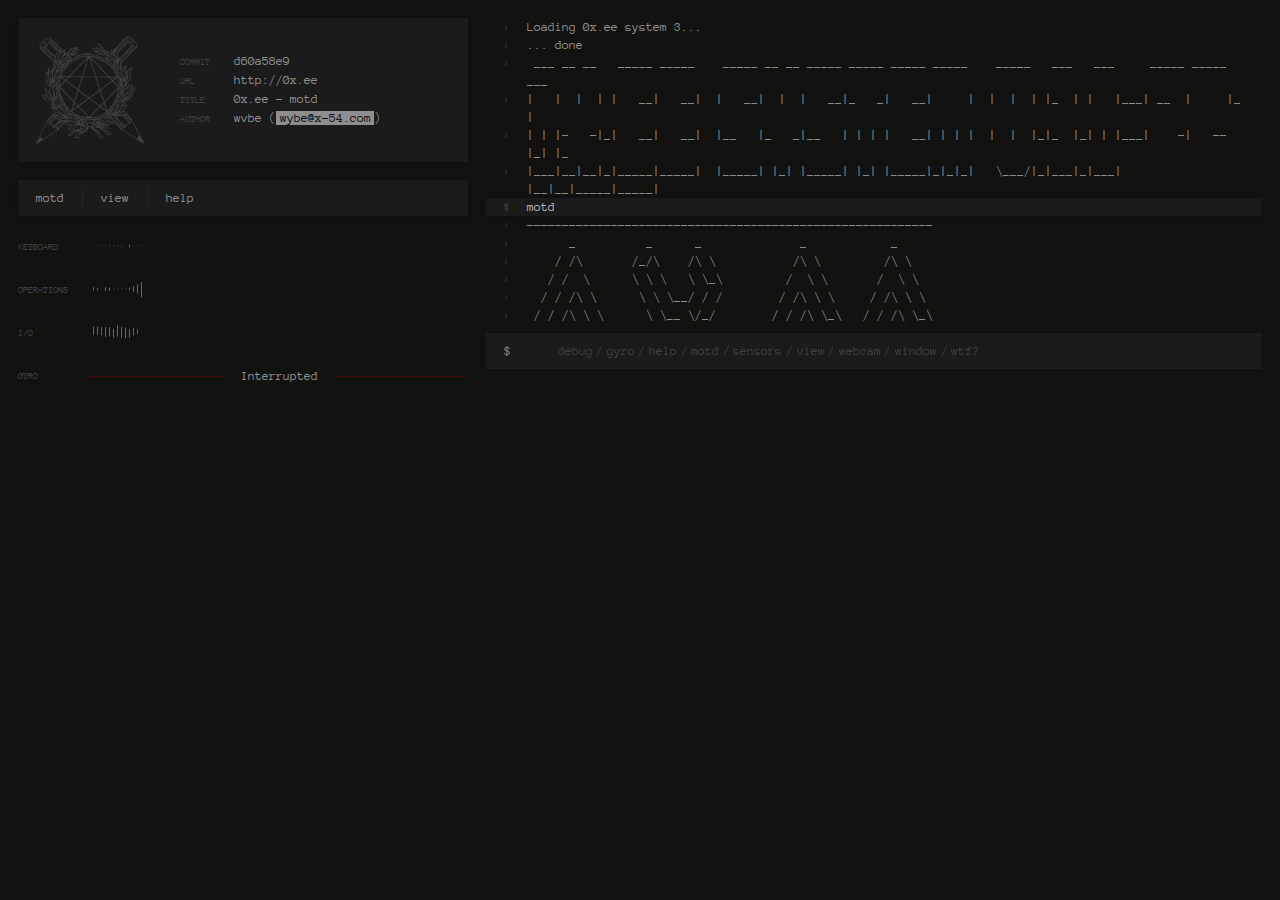
==== index.html @ d4b5c632 "Resuscitating this from a backup somewhere" ====
<!DOCTYPE html>
<html>
  <head>
    <title>0x.ee</title>
    <meta name="viewport" content="width=device-width, initial-scale=1, minimum-scale=1, maximum-scale=1">
    <link href="http://fonts.googleapis.com/css?family=Anonymous+Pro" rel="stylesheet" type="text/css">
    <link rel="stylesheet" href="style.css">
    <script src="main.js"></script>
  </head>
  <body>
    <section id="windows"></section>
    <div class="site">
      <div class="banner">
        <div class="banner__item banner__item--fixed">
          <div class="flag banner__item">
            <div class="flag__logo"></div>
            <div class="flag__content">
              <div label="commit">d60a58e9</div>
              <div label="url">http://0x.ee</div>
              <div id="pagetitle" label="title">0x.ee</div>
              <div label="author">wvbe (<a href="mailto:wybe@x-54.com">wybe@x-54.com</a>)</div>
            </div>
          </div>
          <nav class="navigation banner__item"><a href="/motd" class="navigation__item">motd</a><a href="/view" class="navigation__item">view</a><a href="/help" class="navigation__item">help</a></nav>
          <section id="sensors" class="banner__item"></section>
        </div>
        <aside class="banner__item">
          <div id="taskbar"></div>
        </aside>
      </div>
      <div class="content">
        <div class="stick-to-bottom">
          <section id="output"></section>
          <section id="input"></section>
        </div>
      </div>
    </div>
  </body>
</html>
---- style.css ----
.flag, .input, .navigation, .output-item--input {
  background-color: #1b1b1b;
  box-shadow: 0px 1px 4px rgba(0, 0, 0, 0.1); }

body {
  font-family: 'Anonymous Pro', 'Courier New', monospace;
  color: #8e8e8e;
  font-size: 13px;
  line-height: 18px; }

[label]::before, .output-item--key-value .output-item__text, .output-item__prefix, .sensor__label {
  color: #414141;
  font-size: 10.4px;
  line-height: 18px;
  text-transform: uppercase; }

.markdown pre::-webkit-scrollbar, .window__document pre::-webkit-scrollbar, .window__sidebar::-webkit-scrollbar, .window__document::-webkit-scrollbar, .window__content::-webkit-scrollbar {
  width: 10px;
  height: 10px;
  background-color: inherit; }
.markdown pre::-webkit-scrollbar-track, .window__document pre::-webkit-scrollbar-track, .window__sidebar::-webkit-scrollbar-track, .window__document::-webkit-scrollbar-track, .window__content::-webkit-scrollbar-track {
  background-color: transparent;
  -webkit-border-radius: 2px; }
.markdown pre::-webkit-scrollbar-thumb:vertical, .window__document pre::-webkit-scrollbar-thumb:vertical, .window__sidebar::-webkit-scrollbar-thumb:vertical, .window__document::-webkit-scrollbar-thumb:vertical, .window__content::-webkit-scrollbar-thumb:vertical, .markdown pre::-webkit-scrollbar-thumb:horizontal, .window__document pre::-webkit-scrollbar-thumb:horizontal, .window__sidebar::-webkit-scrollbar-thumb:horizontal, .window__document::-webkit-scrollbar-thumb:horizontal, .window__content::-webkit-scrollbar-thumb:horizontal {
  background-color: #1b1b1b;
  -webkit-border-radius: 6px; }
.markdown pre::-webkit-scrollbar-thumb:vertical:hover, .window__document pre::-webkit-scrollbar-thumb:vertical:hover, .window__sidebar::-webkit-scrollbar-thumb:vertical:hover, .window__document::-webkit-scrollbar-thumb:vertical:hover, .window__content::-webkit-scrollbar-thumb:vertical:hover, .markdown pre::-webkit-scrollbar-thumb:horizontal:hover, .window__document pre::-webkit-scrollbar-thumb:horizontal:hover, .window__sidebar::-webkit-scrollbar-thumb:horizontal:hover, .window__document::-webkit-scrollbar-thumb:horizontal:hover, .window__content::-webkit-scrollbar-thumb:horizontal:hover {
  background: #222222; }

.banner, .output {
  display: -webkit-flex;
  display: -ms-flexbox;
  display: flex;
  -webkit-flex-direction: column;
      -ms-flex-direction: column;
          flex-direction: column; }

.flag, .input, .navigation, .output-item, .sensor, .window--readme .window__content, .window--markdown .window__content, .window__header, .taskbar__header, .site {
  display: -webkit-flex;
  display: -ms-flexbox;
  display: flex;
  -webkit-flex-direction: row;
      -ms-flex-direction: row;
          flex-direction: row; }

.banner__item--fixed, .flag__logo, .input__prefix, .input, .navigation__item, .output-item__prefix, .output-item--key-value .output-item__text, .sensor__label, .window__sidebar, .window__controls, .taskbar__controls, .site > .banner {
  -webkit-flex-shrink: 0;
      -ms-flex-negative: 0;
          flex-shrink: 0;
  -webkit-flex-grow: 0;
      -ms-flex-positive: 0;
          flex-grow: 0;
  -webkit-flex-basis: auto;
      -ms-flex-preferred-size: auto;
          flex-basis: auto; }

.banner__item--stretch, .flag__content, .input__text, .input__debug, .input__stack, .input__value, .output, .output-item__text, .output-item__debug, .output-item__stack, .output-item__value, .sensor__canvas, .window__document, .window__title, .taskbar__title, .site > .content {
  -webkit-flex-shrink: 1;
      -ms-flex-negative: 1;
          flex-shrink: 1;
  -webkit-flex-grow: 1;
      -ms-flex-positive: 1;
          flex-grow: 1;
  -webkit-flex-basis: auto;
      -ms-flex-preferred-size: auto;
          flex-basis: auto; }

.markdown, .window__document {
  padding: 18px; }
  .markdown h1, .window__document h1 {
    font-size: 26px; }
  .markdown h2, .window__document h2 {
    font-size: 19.5px; }
  .markdown h1, .window__document h1, .markdown h2, .window__document h2, .markdown h3, .window__document h3, .markdown h4, .window__document h4, .markdown p, .window__document p, .markdown ul, .window__document ul, .markdown ol, .window__document ol, .markdown pre, .window__document pre {
    margin-bottom: 18px; }
    .markdown h1:last-child, .window__document h1:last-child, .markdown h2:last-child, .window__document h2:last-child, .markdown h3:last-child, .window__document h3:last-child, .markdown h4:last-child, .window__document h4:last-child, .markdown p:last-child, .window__document p:last-child, .markdown ul:last-child, .window__document ul:last-child, .markdown ol:last-child, .window__document ol:last-child, .markdown pre:last-child, .window__document pre:last-child {
      margin-bottom: 0; }
  .markdown img, .window__document img {
    display: block;
    max-width: 80%;
    height: auto;
    margin: 18px auto; }
  .markdown ul, .window__document ul, .markdown ol, .window__document ol {
    margin-left: 36px; }
  .markdown pre, .window__document pre {
    background-color: #1b1b1b;
    padding: 18px;
    overflow-x: auto; }
  .markdown code, .window__document code {
    background-color: #1b1b1b; }
  .markdown strong, .window__document strong {
    font-weight: bold; }

* {
  margin: 0;
  padding: 0;
  font-size: inherit;
  font-family: inherit;
  line-height: inherit;
  background-color: transparent;
  color: inherit;
  font-weight: inherit;
  border: none; }

body {
  z-index: 0;
  background-color: #121211;
  overflow: hidden; }

[label]::before {
  display: inline-block;
  content: attr(label);
  width: 54px; }

a {
  background-color: #8e8e8e;
  color: #121211;
  padding: 0 3.6px;
  text-decoration: none;
  transition: background-color 0.2s; }
  a:hover {
    background-color: #b4b4b4;
    color: #050505; }

.banner {
  -webkit-justify-content: space-between;
      -ms-flex-pack: justify;
          justify-content: space-between; }
  .banner__item {
    width: 450px;
    margin-bottom: 18px; }
    .banner__item:last-child {
      margin-bottom: 0; }

.taskbar--minimized .taskbar__minimize, .taskbar--mediumized .taskbar__mediumize {
  background-color: #222222; }

.taskbar__header {
  height: 18px; }

.flag {
  -webkit-align-items: center;
      -ms-flex-align: center;
          align-items: center; }
  .flag__logo {
    height: 144px;
    width: 144px;
    background-image: url('images/x54-web.png');
    background-position: center center;
    background-size: 108px 108px;
    background-repeat: no-repeat; }
  .flag__content {
    padding: 18px; }
    .flag__content > * {
      white-space: nowrap;
      overflow: hidden;
      text-overflow: ellipsis; }

@-webkit-keyframes blinker {
  0% {
    background-color: transparent; }

  25% {
    background-color: #8e8e8e; }

  75% {
    background-color: #8e8e8e; }

  100% {
    background-color: transparent; } }

.input {
  margin-top: 9px;
  padding: 9px 0;
  position: relative;
  z-index: 100; }
  .input > * {
    padding: 0 18px; }
  .input__text {
    -webkit-flex-basis: 100%;
        -ms-flex-preferred-size: 100%;
            flex-basis: 100%; }
  .input__prefix {
    padding-right: 0; }
  .input__debug, .input__stack, .input__value {
    -webkit-flex-basis: 100%;
        -ms-flex-preferred-size: 100%;
            flex-basis: 100%; }
  .input__text {
    position: relative;
    white-space: pre; }
  .input__overlay, .input__field {
    position: absolute;
    padding: 0 18px;
    top: 0;
    left: 0;
    bottom: 0;
    right: 0;
    white-space: pre; }
  .input__field {
    z-index: -1;
    opacity: 0;
    max-width: 0;
    overflow: hidden;
    white-space: nowrap; }
  .input__cursor {
    display: inline;
    width: 18px; }
    .input__cursor::before {
      transition: background-color 0.25s;
      content: ' '; }
    .input__cursor--hidden::before {
      background-color: transparent; }
    .input__cursor--pinned::before {
      background-color: #8e8e8e; }
    .input__cursor--blinking::before {
      -webkit-animation-name: blinker;
      -webkit-animation-iteration-count: infinite;
      -webkit-animation-timing-function: linear;
      -webkit-animation-duration: 0.5s; }

.navigation {
  -webkit-align-items: center;
      -ms-flex-align: center;
          align-items: center;
  margin-top: 18px; }
  .navigation__item {
    background: transparent;
    -webkit-justify-content: center;
        -ms-flex-pack: center;
            justify-content: center;
    display: inline-block;
    padding: 9px 18px;
    color: #8e8e8e;
    position: relative;
    margin-left: 1px; }
    .navigation__item::before {
      display: block;
      content: '';
      height: 50%;
      position: absolute;
      top: 25%;
      left: -1px;
      border-left: 1px solid #272727; }
    .navigation__item:first-child {
      margin-left: 0px; }
      .navigation__item:first-child::before {
        display: none; }
    .navigation__item:hover {
      background-color: #222222;
      color: #dbdbdb; }

.input-explain__suggestion, .input-explain__suggestions {
  color: #414141;
  background-color: transparent; }
.input-explain__suggestion:hover {
  background-color: #222222;
  color: #8e8e8e; }
.input-explain__suggestions {
  padding-left: 18px; }

.output {
  -webkit-flex-direction: column;
      -ms-flex-direction: column;
          flex-direction: column;
  -webkit-flex-shrink: 0;
      -ms-flex-negative: 0;
          flex-shrink: 0;
  white-space: pre-wrap; }
  .output-item {
    max-width: 864px;
    position: relative;
    top: 0;
    opacity: 1;
    transition: all 0.25s;
    /* VARIATIONS */
    /* COMPONENTS */ }
    .output-item > * {
      padding: 0 18px; }
    .output-item__text {
      -webkit-flex-basis: 100%;
          -ms-flex-preferred-size: 100%;
              flex-basis: 100%; }
    .output-item__prefix {
      padding-right: 0; }
    .output-item__debug, .output-item__stack, .output-item__value {
      -webkit-flex-basis: 100%;
          -ms-flex-preferred-size: 100%;
              flex-basis: 100%; }
    .output-item--error {
      color: #8b2a2a; }
      .debug-mode .output-item--error {
        background-color: rgba(139, 0, 0, 0.15); }
    .output-item--debug {
      color: #6a9aaa; }
      .debug-mode .output-item--debug {
        background-color: rgba(135, 206, 250, 0.15); }
    .output-item--input {
      color: #b4b4b4; }
    .output-item--key-value .output-item__text {
      -webkit-flex-basis: 90px;
          -ms-flex-preferred-size: 90px;
              flex-basis: 90px; }

#sensors .banshee {
  display: block; }

.sensor {
  -webkit-align-items: center;
      -ms-flex-align: center;
          align-items: center;
  margin-top: 18px; }
  .sensor:first-child {
    margin-top: 0; }
  .sensor__label {
    -webkit-flex-basis: 72px;
        -ms-flex-preferred-size: 72px;
            flex-basis: 72px; }
  .sensor--stopped .sensor__canvas {
    position: relative;
    text-align: center; }
    .sensor--stopped .sensor__canvas::before {
      display: block;
      content: '';
      position: absolute;
      top: 50%;
      left: 0;
      right: 0;
      border-top: 1px solid rgba(139, 0, 0, 0.4);
      z-index: 1; }
    .sensor--stopped .sensor__canvas::after {
      content: 'Interrupted';
      display: inline-block;
      position: absolute;
      top: 50%;
      width: 108px;
      margin-top: -9px;
      margin-left: -54px;
      background-color: #121211;
      z-index: 2; }

.webcam {
  display: block;
  background-color: #050505; }

.windows {
  position: absolute;
  top: 0;
  left: 0;
  z-index: 750; }

.window {
  position: absolute;
  min-width: 270px;
  min-height: 180px;
  background-color: #161615;
  box-shadow: 0px 1px 4px rgba(0, 0, 0, 0.1); }
  .window--ghost {
    box-shadow: 0px 1px 4px rgba(0, 0, 0, 0.1);
    position: absolute;
    min-width: 270px;
    min-height: 180px;
    outline: 1px solid #272727;
    padding: 18px;
    box-sizing: border-box;
    background-color: rgba(18, 18, 17, 0.75); }
  .window--moving {
    outline: 1px solid #272727;
    background-color: rgba(27, 27, 27, 0.5); }
  .window--minimized {
    display: none; }
  .window--maximized {
    top: 0;
    left: 0;
    width: 100%;
    height: 100%; }
  .window--readme .window__content, .window--markdown .window__content {
    width: 800px;
    max-height: 480px; }
  .window__sidebar {
    background-color: #1b1b1b;
    overflow: auto; }
  .window__table-of-contents__item {
    display: block;
    padding: 9px 18px;
    color: #8e8e8e;
    background-color: inherit; }
    .window__table-of-contents__item[header-level='2'] {
      padding-left: 36px; }
    .window__table-of-contents__item[header-level='3'] {
      padding-left: 54px; }
    .window__table-of-contents__item[header-level='4'] {
      padding-left: 72px; }
    .window__table-of-contents__item[header-level='5'] {
      padding-left: 90px; }
    .window__table-of-contents__item[header-level='6'] {
      padding-left: 108px; }
    .window__table-of-contents__item:hover {
      background-color: #222222;
      color: #dbdbdb; }
  .window__document {
    padding: 18px;
    overflow: auto; }

.window__header, .taskbar__header {
  background-color: #1b1b1b; }
.window__title, .taskbar__title {
  padding: 0 18px; }
  .window__title:hover, .taskbar__title:hover {
    cursor: pointer; }
.window__controls, .taskbar__controls {
  height: 18px;
  padding: 0 9px;
  white-space: nowrap; }
.window__control, .taskbar__control {
  height: 18px;
  padding: 0 9px;
  display: inline-block; }
  .window__control:hover, .taskbar__control:hover {
    cursor: pointer;
    color: #b4b4b4; }

hr.straight-line {
  position: absolute;
  border-top: 1px dashed #414141;
  -ms-transform-origin: top left;
      transform-origin: top left;
  -webkit-transform-origin: top left; }

/* empty */
.site, .site > .content, .site > .banner {
  padding: 9px;
  box-sizing: border-box; }

.site {
  position: absolute;
  top: 0;
  bottom: 0;
  left: 0;
  right: 0; }
  .site > .content {
    position: relative; }
    .site > .content > .stick-to-bottom {
      position: absolute;
      top: 9px;
      bottom: 9px;
      left: 9px;
      right: 9px;
      overflow: hidden; }

.is-debug {
  display: none; }
  .debug-mode .is-debug {
    display: initial; }
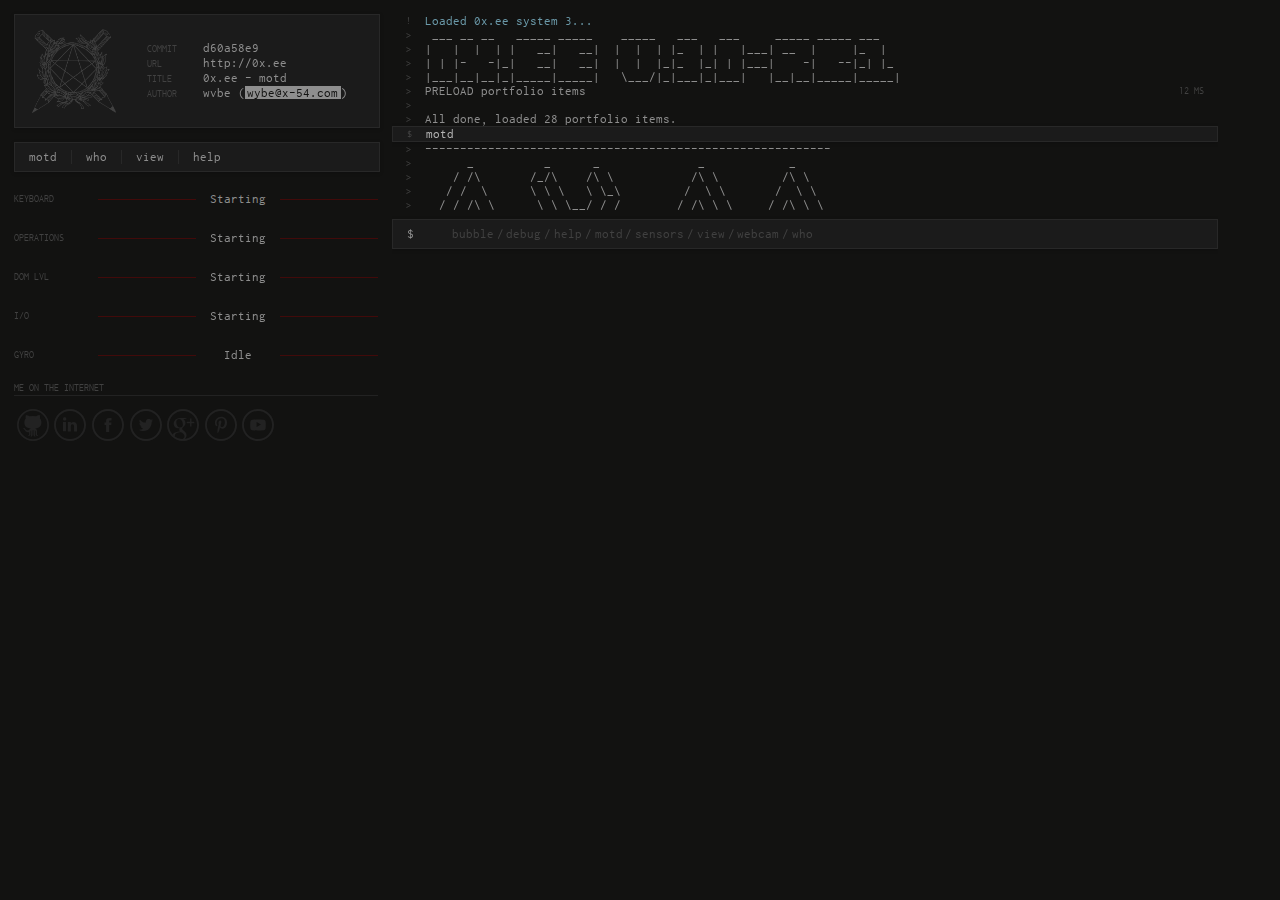
==== commit 514ac565: "A slightly newer backup (though still mostly broken)" ====
--- a/index.html
+++ b/index.html
@@ -2,31 +2,88 @@
 <html>
   <head>
     <title>0x.ee</title>
+<meta name="p:domain_verify" content="3d63162e4f4cb49ea576caabcfad7665"/>
     <meta name="viewport" content="width=device-width, initial-scale=1, minimum-scale=1, maximum-scale=1">
-    <link href="http://fonts.googleapis.com/css?family=Anonymous+Pro" rel="stylesheet" type="text/css">
     <link rel="stylesheet" href="style.css">
-    <script src="main.js"></script>
-  </head>
+    <script src="main.js"></script>  </head>
   <body>
     <section id="windows"></section>
-    <div class="site">
+    <section class="site">
       <div class="banner">
         <div class="banner__item banner__item--fixed">
-          <div class="flag banner__item">
-            <div class="flag__logo"></div>
+          <header class="flag banner__item"><a title="0x.ee" command="who" class="flag__logo"></a>
             <div class="flag__content">
               <div label="commit">d60a58e9</div>
               <div label="url">http://0x.ee</div>
-              <div id="pagetitle" label="title">0x.ee</div>
-              <div label="author">wvbe (<a href="mailto:wybe@x-54.com">wybe@x-54.com</a>)</div>
+              <h1 id="pagetitle" label="title">0x.ee</h1>
+              <div label="author">wvbe (<a title="Click to open your default mail client and shoot me a message" href="mailto:wybe@x-54.com">wybe@x-54.com</a>)</div>
             </div>
-          </div>
-          <nav class="navigation banner__item"><a href="/motd" class="navigation__item">motd</a><a href="/view" class="navigation__item">view</a><a href="/help" class="navigation__item">help</a></nav>
-          <section id="sensors" class="banner__item"></section>
+          </header>
+          <nav class="navigation banner__item"><a title="Shows you the message of the day, you may already have seen it" command="motd" class="navigation__item">motd</a><a title="About the guy behind this website. Go on, I don't bite" command="who" class="navigation__item">who</a><a title="Portfolio items, random codings madness, stuff" command="view" class="navigation__item">view</a><a title="Click here to sissy out" command="help" class="navigation__item">help</a></nav>
+          <aside id="sensors" class="banner__item"></aside>
+          <aside id="profiles" class="banner__item"><a href="https://github.com/wvbe" title="github.com" target="_blank" class="profile-icon"><svg viewBox="0 0 1000 1000" xmlns="http://www.w3.org/2000/svg"><path d="M0 499.968q0 -207.018 146.475 -353.493t353.493 -146.475 353.493 146.475 146.475 353.493 -146.475 353.493 -353.493 146.475 -353.493 -146.475 -146.475 -353.493zm54.684 0q0 183.582 130.851 314.433t314.433 130.851 314.433 -130.851 130.851 -314.433 -130.851 -314.433 -314.433 -130.851 -314.433 130.851 -130.851 314.433zm140.616 107.415q-3.906 -3.906 0 -7.812 7.812 -7.812 19.53 -5.859t13.671 3.906q13.671 5.859 30.271 26.366t26.366 28.319q46.872 39.06 95.697 5.859 3.906 -13.671 12.694 -23.436t16.601 -13.671 27.342 -11.718q-64.449 -5.859 -104.486 -22.46t-63.473 -41.989q-31.248 -35.154 -38.084 -91.791t8.789 -103.509q11.718 -29.295 33.201 -52.731 -15.624 -48.825 5.859 -111.321 62.496 3.906 113.274 42.966 97.65 -25.389 203.112 -1.953 13.671 -9.765 41.989 -24.413t71.285 -16.601q7.812 21.483 10.742 50.778t-2.929 54.684q44.919 46.872 46.872 124.992 0 62.496 -21.483 103.509t-76.167 68.355q-37.107 17.577 -97.65 21.483 27.342 13.671 40.037 28.319t16.601 45.895l0 61.52t1.953 59.567q5.859 9.765 13.671 16.601t13.671 9.765 3.906 8.789 -15.624 5.859q-33.201 0 -52.731 -23.436 -5.859 -9.765 -5.859 -23.436l0 -93.744q0 -15.624 -7.812 -22.46t-15.624 -8.789l0 123.039q0 33.201 7.812 42.966t9.765 19.53q1.953 1.953 -2.929 2.929t-16.601 -2.929q-25.389 -5.859 -35.154 -26.366t-9.765 -43.943l0 -121.086l-25.389 0l0 121.086q0 23.436 -9.765 44.919 -13.671 27.342 -50.778 29.295 -5.859 -1.953 -5.859 -3.906 1.953 -1.953 11.718 -19.53 1.953 -3.906 4.883 -15.624t2.929 -27.342l0 -123.039q-7.812 1.953 -14.648 8.789t-6.836 22.46l0 93.744q0 13.671 -5.859 23.436 -17.577 23.436 -52.731 23.436 -13.671 0 -15.624 -5.859 -1.953 -3.906 .977 -6.836t8.789 -6.836 7.812 -5.859q7.812 -5.859 11.718 -15.624 5.859 -7.812 2.929 -41.013t-.977 -42.966q-50.778 17.577 -103.509 -17.577 -15.624 -15.624 -31.248 -44.919 -11.718 -21.483 -46.872 -50.778z"/></svg></a><a href="https://linkedin.com/in/wybeminnebo" title="linkedin.com" target="_blank" class="profile-icon"><?xml version="1.0" encoding="UTF-8" standalone="no"?>
+<svg width="50px" height="50px" viewBox="0 0 50 50" version="1.1" xmlns="http://www.w3.org/2000/svg" xmlns:xlink="http://www.w3.org/1999/xlink" xmlns:sketch="http://www.bohemiancoding.com/sketch/ns">
+    <title>LinkedIn</title>
+    <description>Created with Sketch (http://www.bohemiancoding.com/sketch)</description>
+    <defs></defs>
+    <g id="Page-1" stroke="none" stroke-width="1" fill="none" fill-rule="evenodd" sketch:type="MSPage">
+        <g id="LinkedIn" sketch:type="MSArtboardGroup" fill="#000000">
+            <path d="M25,50 C38.8071194,50 50,38.8071194 50,25 C50,11.1928806 38.8071194,0 25,0 C11.1928806,0 0,11.1928806 0,25 C0,38.8071194 11.1928806,50 25,50 Z M25,47 C37.1502651,47 47,37.1502651 47,25 C47,12.8497349 37.1502651,3 25,3 C12.8497349,3 3,12.8497349 3,25 C3,37.1502651 12.8497349,47 25,47 Z M14,20.1180479 L14,34.6581834 L18.7100851,34.6581834 L18.7100851,20.1180479 L14,20.1180479 Z M16.6646962,13 C15.0534058,13 14,14.0858611 14,15.5115122 C14,16.9076331 15.0222711,18.0247614 16.6035556,18.0247614 L16.6336556,18.0247614 C18.2759867,18.0247614 19.2988222,16.9076331 19.2988222,15.5115122 C19.2682519,14.0858611 18.2759867,13 16.6646962,13 Z M30.5769213,20.1180479 C28.076176,20.1180479 26.9565501,21.5293199 26.3314108,22.5193527 L26.3314108,20.4598644 L21.6207614,20.4598644 C21.6828427,21.8242356 21.6207614,35 21.6207614,35 L26.3314108,35 L26.3314108,26.8795887 C26.3314108,26.445032 26.3619812,26.0115368 26.4865199,25.7004084 C26.826932,24.83226 27.6020069,23.9334233 28.9032674,23.9334233 C30.6083381,23.9334233 31.2899149,25.2667202 31.2899149,27.2206333 L31.2899149,34.999614 L35.9998119,34.999614 L36,26.6627446 C36,22.1966439 33.6763743,20.1180479 30.5769213,20.1180479 Z M30.5769213,20.1180479" id="Oval-1" sketch:type="MSShapeGroup"></path>
+        </g>
+    </g>
+</svg></a><a href="https://facebook.com/the.giant.is.known.by.his.toe" title="facebook.com" target="_blank" class="profile-icon"><?xml version="1.0" encoding="UTF-8" standalone="no"?>
+<svg width="50px" height="50px" viewBox="0 0 50 50" version="1.1" xmlns="http://www.w3.org/2000/svg" xmlns:xlink="http://www.w3.org/1999/xlink" xmlns:sketch="http://www.bohemiancoding.com/sketch/ns">
+    <title>Facebook</title>
+    <description>Created with Sketch (http://www.bohemiancoding.com/sketch)</description>
+    <defs></defs>
+    <g id="Page-1" stroke="none" stroke-width="1" fill="none" fill-rule="evenodd" sketch:type="MSPage">
+        <g id="Facebook" sketch:type="MSArtboardGroup" fill="#000000">
+            <path d="M25,50 C38.8071194,50 50,38.8071194 50,25 C50,11.1928806 38.8071194,0 25,0 C11.1928806,0 0,11.1928806 0,25 C0,38.8071194 11.1928806,50 25,50 Z M25,47 C37.1502651,47 47,37.1502651 47,25 C47,12.8497349 37.1502651,3 25,3 C12.8497349,3 3,12.8497349 3,25 C3,37.1502651 12.8497349,47 25,47 Z M26.8145197,36 L26.8145197,24.998712 L30.0687449,24.998712 L30.5,21.2076072 L26.8145197,21.2076072 L26.8200486,19.3101227 C26.8200486,18.3213442 26.9207209,17.7915341 28.4425538,17.7915341 L30.4769629,17.7915341 L30.4769629,14 L27.2222769,14 C23.3128757,14 21.9368678,15.8390937 21.9368678,18.9318709 L21.9368678,21.2080366 L19.5,21.2080366 L19.5,24.9991413 L21.9368678,24.9991413 L21.9368678,36 L26.8145197,36 Z M26.8145197,36" id="Oval-1" sketch:type="MSShapeGroup"></path>
+        </g>
+    </g>
+</svg></a><a href="https://twitter.com/wvbe" title="twitter.com" target="_blank" class="profile-icon"><?xml version="1.0" encoding="UTF-8" standalone="no"?>
+<svg width="50px" height="50px" viewBox="0 0 50 50" version="1.1" xmlns="http://www.w3.org/2000/svg" xmlns:xlink="http://www.w3.org/1999/xlink" xmlns:sketch="http://www.bohemiancoding.com/sketch/ns">
+    <title>Twitter</title>
+    <description>Created with Sketch (http://www.bohemiancoding.com/sketch)</description>
+    <defs></defs>
+    <g id="Page-1" stroke="none" stroke-width="1" fill="none" fill-rule="evenodd" sketch:type="MSPage">
+        <g id="Twitter" sketch:type="MSArtboardGroup" fill="#000000">
+            <path d="M25,50 C38.8071194,50 50,38.8071194 50,25 C50,11.1928806 38.8071194,0 25,0 C11.1928806,0 0,11.1928806 0,25 C0,38.8071194 11.1928806,50 25,50 Z M25,47 C37.1502651,47 47,37.1502651 47,25 C47,12.8497349 37.1502651,3 25,3 C12.8497349,3 3,12.8497349 3,25 C3,37.1502651 12.8497349,47 25,47 Z M24.6822554,20.5542975 L24.729944,21.3761011 L23.9351333,21.2754721 C21.0420225,20.8897275 18.5145246,19.5815504 16.3685358,17.3844837 L15.3193857,16.2943361 L15.0491501,17.0993681 C14.4768864,18.8939188 14.8424993,20.7890985 16.0347153,22.0637326 C16.6705638,22.7681357 16.5274979,22.8687647 15.4306592,22.4494772 C15.0491501,22.3153051 14.7153296,22.2146761 14.6835371,22.2649907 C14.5722637,22.3823912 14.9537728,23.9085978 15.2558008,24.5123719 C15.6691024,25.350947 16.5116017,26.1727505 17.433582,26.6591241 L18.2124965,27.0448686 L17.2905161,27.0616401 C16.4003282,27.0616401 16.3685358,27.0784116 16.4639131,27.4306131 C16.7818374,28.5207608 18.0376382,29.6779944 19.436505,30.1811394 L20.4220701,30.533341 L19.5636746,31.070029 C18.2919776,31.8415181 16.7977335,32.2775772 15.3034895,32.3111202 C14.5881599,32.3278916 14,32.3949776 14,32.4452922 C14,32.6130071 15.939338,33.5522113 17.0679692,33.9211843 C20.4538626,35.0113319 24.4756046,34.5417298 27.4958851,32.6800932 C29.6418739,31.3551445 31.7878628,28.7220188 32.7893242,26.1727505 C33.3297954,24.8142589 33.8702667,22.3320767 33.8702667,21.1413 C33.8702667,20.369811 33.9179553,20.269182 34.8081432,19.3467494 C35.3327183,18.8100613 35.8255009,18.2230588 35.9208782,18.0553437 C36.0798403,17.7366852 36.0639442,17.7366852 35.2532373,18.0218007 C33.9020591,18.5249458 33.7113045,18.4578598 34.3789455,17.7031422 C34.8717281,17.1664541 35.459888,16.1937071 35.459888,15.9085915 C35.459888,15.858277 35.2214448,15.9421346 34.9512092,16.093078 C34.6650773,16.2607931 34.0292288,16.5123656 33.5523424,16.6633091 L32.6939469,16.9484246 L31.9150324,16.394965 C31.4858346,16.093078 30.8817786,15.757648 30.5638543,15.657019 C29.7531474,15.422218 28.5132428,15.455761 27.7820169,15.724105 C25.7949903,16.4788226 24.5391894,18.4243168 24.6822554,20.5542975 C24.6822554,20.5542975 24.5391894,18.4243168 24.6822554,20.5542975 Z M24.6822554,20.5542975" id="Oval-1" sketch:type="MSShapeGroup"></path>
+        </g>
+    </g>
+</svg></a><a href="https://plus.google.com/u/1/107412884090650002154" title="plus.google.com" target="_blank" class="profile-icon"><?xml version="1.0" encoding="UTF-8" standalone="no"?>
+<svg width="50px" height="50px" viewBox="0 0 50 50" version="1.1" xmlns="http://www.w3.org/2000/svg" xmlns:xlink="http://www.w3.org/1999/xlink" xmlns:sketch="http://www.bohemiancoding.com/sketch/ns">
+    <title>Google +</title>
+    <description>Created with Sketch (http://www.bohemiancoding.com/sketch)</description>
+    <defs></defs>
+    <g id="Page-1" stroke="none" stroke-width="1" fill="none" fill-rule="evenodd" sketch:type="MSPage">
+        <g id="Google-+" sketch:type="MSArtboardGroup" fill="#000000">
+            <path d="M25,0 C11.1928806,0 0,11.1928806 0,25 C0,38.8071194 11.1928806,50 25,50 C38.8071194,50 50,38.8071194 50,25 C50,11.1928806 38.8071194,0 25,0 Z M25,3 C12.8497349,3 3,12.8497349 3,25 C3,37.1502651 12.8497349,47 25,47 C37.1502651,47 47,37.1502651 47,25 C47,12.8497349 37.1502651,3 25,3 Z M38.2449877,22.1097512 L38.2449877,27.3881872 L36.0036768,27.3881872 L36.0036768,22.1097512 L30.7739796,22.1097512 L30.7739796,19.9128403 L36.0036768,19.9128403 L36.0036768,14.6807808 L38.2449877,14.6807808 L38.2449877,19.9128403 L42.2375586,19.9128403 C42.5324436,20.6254301 42.7875249,21.3586918 43,22.1097512 L38.2449877,22.1097512 Z M11.7255525,37.2757943 C14.6396541,35.4919506 18.5644269,35.2563486 20.6868362,35.1217189 C20.0299,34.2802832 19.2718967,33.3883614 19.2718967,31.9242632 C19.2718967,31.1333137 19.5077199,30.6621097 19.7435432,30.1067621 C19.2213631,30.1572483 18.7160276,30.2077344 18.2443811,30.2077344 C13.2752481,30.2077344 10.4622136,26.5054173 10.4622136,22.8535864 C10.4622136,20.699511 11.4560402,18.3064679 13.4605378,16.5747932 C16.1388163,14.3752803 19.3224302,14 21.849108,14 L31.501017,14 L28.5026927,15.6845543 L25.6054356,15.6845543 C26.6834848,16.5747932 28.9238057,18.4478291 28.9238057,22.0121507 C28.9238057,25.4788658 26.952997,27.1112511 24.9990329,28.6594927 C24.3757857,29.2653264 23.6851605,29.9216463 23.6851605,30.9481978 C23.6851605,31.9747494 24.3757857,32.5469257 24.8979658,32.9676435 L26.5824176,34.2802832 C28.6542934,35.996812 30.5240349,37.5955399 30.5240349,40.8266529 C30.5240349,42.9574523 29.5287217,45.0961123 27.5894278,46.7373863 C26.5459915,46.9073414 25.4755787,46.9970613 24.3847411,47 C26.3539444,46.1370063 27.37411,44.55802 27.37411,42.6609828 C27.37411,40.2713054 25.8412588,39.0091518 22.2702209,36.468016 C21.8996415,36.4343586 21.6638183,36.4343586 21.1921718,36.4343586 C20.7710588,36.4343586 18.2443811,36.5185022 16.2735724,37.174822 C15.2460568,37.5450537 12.2477325,38.6725775 12.2477325,42.0046629 C12.2477325,42.3667791 12.2863178,42.7178526 12.3616005,43.0559755 C7.42272978,39.3956824 9.56224074,39.9122538 9,39.9122529 C9.5622407,38.9676509 10.4340377,38.0389613 11.7255525,37.2757943 Z M18.9013173,15.5448759 C17.688512,15.5448759 16.3746395,16.1540754 15.6166362,17.0914348 C14.8249438,18.0742317 14.5891206,19.3363852 14.5891206,20.5480526 C14.5891206,23.6950221 16.4083286,28.8950947 20.451013,28.8950947 C21.6132847,28.8950947 22.8766236,28.3229185 23.6346269,27.582455 C24.7126761,26.5054173 24.7968987,25.0076618 24.7968987,24.1662261 C24.7968987,20.7836546 22.792401,15.5448759 18.9013173,15.5448759 Z M18.9013173,15.5448759" id="Oval-1" sketch:type="MSShapeGroup"></path>
+        </g>
+    </g>
+</svg></a><a href="https://www.pinterest.com/wvbe" title="pinterest.com" target="_blank" class="profile-icon"><?xml version="1.0" encoding="UTF-8" standalone="no"?>
+<svg width="50px" height="50px" viewBox="0 0 50 50" version="1.1" xmlns="http://www.w3.org/2000/svg" xmlns:xlink="http://www.w3.org/1999/xlink" xmlns:sketch="http://www.bohemiancoding.com/sketch/ns">
+    <title>Pinterest</title>
+    <description>Created with Sketch (http://www.bohemiancoding.com/sketch)</description>
+    <defs></defs>
+    <g id="Page-1" stroke="none" stroke-width="1" fill="none" fill-rule="evenodd" sketch:type="MSPage">
+        <g id="Pinterest" sketch:type="MSArtboardGroup" fill="#000000">
+            <path d="M25,0 C11.1928806,0 0,11.1928806 0,25 C0,38.8071194 11.1928806,50 25,50 C38.8071194,50 50,38.8071194 50,25 C50,11.1928806 38.8071194,0 25,0 Z M25,3 C12.8497349,3 3,12.8497349 3,25 C3,37.1502651 12.8497349,47 25,47 C37.1502651,47 47,37.1502651 47,25 C47,12.8497349 37.1502651,3 25,3 Z M15.5,21.3293651 C15.5,23.8979841 16.4179886,26.1831362 18.3868965,27.0346983 C18.7097504,27.1745243 18.9989411,27.0395084 19.0925718,26.6608336 C19.1577063,26.3987635 19.3117743,25.737617 19.3805099,25.4622774 C19.4749236,25.0877494 19.4382854,24.9563826 19.1777477,24.629956 C18.6100133,23.9205421 18.2472332,23.0021355 18.2472332,21.7012393 C18.2472332,17.9270976 20.9127352,14.5483833 25.1881227,14.5483833 C28.9739058,14.5483833 31.0538241,16.9989049 31.0538241,20.2716301 C31.0538241,24.5777078 29.2549547,28.2120235 26.5844424,28.2120235 C25.1096795,28.2120235 24.005682,26.9199182 24.3595374,25.3352232 C24.7832244,23.4433422 25.6039811,21.4015173 25.6039811,20.0359328 C25.6039811,18.8134918 24.9845775,17.7939063 23.7027128,17.7939063 C22.1950696,17.7939063 20.983976,19.4461092 20.983976,21.6594407 C20.983976,23.0691459 21.4336542,24.0225504 21.4336542,24.0225504 C21.4336542,24.0225504 19.890782,30.9476708 19.6203801,32.1604915 C19.0817683,34.5758493 19.5394317,37.5367443 19.5781053,37.8358028 C19.6008084,38.0129489 19.8157834,38.0550792 19.9131719,37.9212244 C20.0522089,37.7289843 21.8477903,35.3806369 22.4582691,33.0341139 C22.6309694,32.36965 23.4498471,28.9290673 23.4498471,28.9290673 C23.9396081,29.9187967 25.3711567,30.7905945 26.8935179,30.7905945 C31.4253723,30.7905945 34.5,26.4138574 34.5,20.5554288 C34.5,16.1256142 30.9581579,12 25.575015,12 C18.8771271,12 15.5,17.0871462 15.5,21.3293651 Z M15.5,21.3293651" id="Oval-1" sketch:type="MSShapeGroup"></path>
+        </g>
+    </g>
+</svg></a><a href="https://youtube.com/user/wybe" title="youtube.com" target="_blank" class="profile-icon"><?xml version="1.0" encoding="UTF-8" standalone="no"?>
+<svg width="50px" height="50px" viewBox="0 0 50 50" version="1.1" xmlns="http://www.w3.org/2000/svg" xmlns:xlink="http://www.w3.org/1999/xlink" xmlns:sketch="http://www.bohemiancoding.com/sketch/ns">
+    <title>YouTube</title>
+    <description>Created with Sketch (http://www.bohemiancoding.com/sketch)</description>
+    <defs></defs>
+    <g id="Page-1" stroke="none" stroke-width="1" fill="none" fill-rule="evenodd" sketch:type="MSPage">
+        <g id="YouTube" sketch:type="MSArtboardGroup" fill="#000000">
+            <path d="M50,25 C50,11.1928806 38.8071194,0 25,0 C11.1928806,0 0,11.1928806 0,25 C0,38.8071194 11.1928806,50 25,50 C38.8071194,50 50,38.8071194 50,25 Z M47,25 C47,12.8497349 37.1502651,3 25,3 C12.8497349,3 3,12.8497349 3,25 C3,37.1502651 12.8497349,47 25,47 C37.1502651,47 47,37.1502651 47,25 Z M36.768327,30.7654774 C36.4698281,32.0627028 35.4087162,33.0191862 34.1319129,33.1618614 C31.1074781,33.4998058 28.0463955,33.5014844 24.9984613,33.4998058 C21.9508068,33.5014844 18.8894444,33.4998058 15.8652894,33.1618614 C14.5882064,33.0191862 13.5276539,32.0627028 13.2294348,30.7654774 C12.8047662,28.9179732 12.8047662,26.9020564 12.8047662,25.0002798 C12.8047662,23.0982233 12.8098018,21.0820268 13.2341906,19.2345226 C13.5326895,17.9372972 14.5932419,16.980534 15.8700452,16.8381386 C18.89448,16.5001942 21.9555627,16.4985156 25.0034969,16.5001942 C28.0511513,16.4985156 31.1125137,16.5001942 34.1366687,16.8381386 C35.4137518,16.980534 36.4748637,17.9372972 36.7730829,19.2345226 C37.1977514,21.0820268 37.1952336,23.0982233 37.1952336,25.0002798 C37.1952336,26.9020564 37.1927158,28.9179732 36.768327,30.7654774 Z M22.8047662,20.5 L29.5547662,24.3971143 L22.8047662,28.2942286 L22.8047662,20.5 Z M22.8047662,20.5" id="Oval-1" sketch:type="MSShapeGroup"></path>
+        </g>
+    </g>
+</svg></a></aside>
         </div>
-        <aside class="banner__item">
-          <div id="taskbar"></div>
-        </aside>
+        <aside id="taskbar" class="banner__item"></aside>
       </div>
       <div class="content">
         <div class="stick-to-bottom">
@@ -34,6 +91,6 @@
           <section id="input"></section>
         </div>
       </div>
-    </div>
+    </section>
   </body>
-</html>+</html>
--- a/style.css
+++ b/style.css
@@ -1,95 +1,162 @@
-.flag, .input, .navigation, .output-item--input {
+.taskbar, .flag, .input, .navigation, .output-item--input {
+  border: 1px solid #282828;
   background-color: #1b1b1b;
-  box-shadow: 0px 1px 4px rgba(0, 0, 0, 0.1); }
+  box-shadow: 0px 1px 4px rgba(0, 0, 0, 0.2); }
+
+.window--image .window__document {
+  position: relative;
+  padding-top: 7px;
+  padding-left: 7px; }
+  .window--image .window__document::before, .window--image .window__document::after {
+    position: absolute;
+    display: block;
+    content: '';
+    z-index: 1000; }
+  .window--image .window__document::before {
+    height: 7px;
+    background-image: url("images/ruler-horizontal.gif");
+    background-repeat: repeat-x;
+    top: 0;
+    left: 7px;
+    right: 0;
+    border-bottom: 1px solid #414141;
+    background-position: bottom left; }
+  .window--image .window__document::after {
+    width: 7px;
+    background-image: url("images/ruler-vertical.gif");
+    background-repeat: repeat-y;
+    top: 7px;
+    left: 0;
+    bottom: 0;
+    border-right: 1px solid #414141;
+    background-position: top right; }
 
 body {
-  font-family: 'Anonymous Pro', 'Courier New', monospace;
+  font-family: "Inconsolata", "Courier New", monospace;
   color: #8e8e8e;
   font-size: 13px;
-  line-height: 18px; }
-
-[label]::before, .output-item--key-value .output-item__text, .output-item__prefix, .sensor__label {
+  line-height: 14px; }
+
+[label]::before, #profiles::before, .taskbar::before, .output-item--key-value .output-item__text, .output-item__spinner, .output-item__prefix, .sensor__label {
   color: #414141;
   font-size: 10.4px;
-  line-height: 18px;
+  line-height: 14px;
   text-transform: uppercase; }
 
-.markdown pre::-webkit-scrollbar, .window__document pre::-webkit-scrollbar, .window__sidebar::-webkit-scrollbar, .window__document::-webkit-scrollbar, .window__content::-webkit-scrollbar {
+.markdown pre::-webkit-scrollbar, .window--markdown .window__document pre::-webkit-scrollbar, .window__content::-webkit-scrollbar, .window__sidebar::-webkit-scrollbar, .window--markdown .window__document::-webkit-scrollbar {
   width: 10px;
   height: 10px;
   background-color: inherit; }
-.markdown pre::-webkit-scrollbar-track, .window__document pre::-webkit-scrollbar-track, .window__sidebar::-webkit-scrollbar-track, .window__document::-webkit-scrollbar-track, .window__content::-webkit-scrollbar-track {
+
+.markdown pre::-webkit-scrollbar-track, .window--markdown .window__document pre::-webkit-scrollbar-track, .window__content::-webkit-scrollbar-track, .window__sidebar::-webkit-scrollbar-track, .window--markdown .window__document::-webkit-scrollbar-track {
   background-color: transparent;
   -webkit-border-radius: 2px; }
-.markdown pre::-webkit-scrollbar-thumb:vertical, .window__document pre::-webkit-scrollbar-thumb:vertical, .window__sidebar::-webkit-scrollbar-thumb:vertical, .window__document::-webkit-scrollbar-thumb:vertical, .window__content::-webkit-scrollbar-thumb:vertical, .markdown pre::-webkit-scrollbar-thumb:horizontal, .window__document pre::-webkit-scrollbar-thumb:horizontal, .window__sidebar::-webkit-scrollbar-thumb:horizontal, .window__document::-webkit-scrollbar-thumb:horizontal, .window__content::-webkit-scrollbar-thumb:horizontal {
+
+.markdown pre::-webkit-scrollbar-thumb:vertical, .window--markdown .window__document pre::-webkit-scrollbar-thumb:vertical, .window__content::-webkit-scrollbar-thumb:vertical, .window__sidebar::-webkit-scrollbar-thumb:vertical, .window--markdown .window__document::-webkit-scrollbar-thumb:vertical, .markdown pre::-webkit-scrollbar-thumb:horizontal, .window--markdown .window__document pre::-webkit-scrollbar-thumb:horizontal, .window__content::-webkit-scrollbar-thumb:horizontal, .window__sidebar::-webkit-scrollbar-thumb:horizontal, .window--markdown .window__document::-webkit-scrollbar-thumb:horizontal {
   background-color: #1b1b1b;
   -webkit-border-radius: 6px; }
-.markdown pre::-webkit-scrollbar-thumb:vertical:hover, .window__document pre::-webkit-scrollbar-thumb:vertical:hover, .window__sidebar::-webkit-scrollbar-thumb:vertical:hover, .window__document::-webkit-scrollbar-thumb:vertical:hover, .window__content::-webkit-scrollbar-thumb:vertical:hover, .markdown pre::-webkit-scrollbar-thumb:horizontal:hover, .window__document pre::-webkit-scrollbar-thumb:horizontal:hover, .window__sidebar::-webkit-scrollbar-thumb:horizontal:hover, .window__document::-webkit-scrollbar-thumb:horizontal:hover, .window__content::-webkit-scrollbar-thumb:horizontal:hover {
+
+.markdown pre::-webkit-scrollbar-thumb:vertical:hover, .window--markdown .window__document pre::-webkit-scrollbar-thumb:vertical:hover, .window__content::-webkit-scrollbar-thumb:vertical:hover, .window__sidebar::-webkit-scrollbar-thumb:vertical:hover, .window--markdown .window__document::-webkit-scrollbar-thumb:vertical:hover, .markdown pre::-webkit-scrollbar-thumb:horizontal:hover, .window--markdown .window__document pre::-webkit-scrollbar-thumb:horizontal:hover, .window__content::-webkit-scrollbar-thumb:horizontal:hover, .window__sidebar::-webkit-scrollbar-thumb:horizontal:hover, .window--markdown .window__document::-webkit-scrollbar-thumb:horizontal:hover {
   background: #222222; }
 
-.banner, .output {
-  display: -webkit-flex;
-  display: -ms-flexbox;
+.stick-to-bottom::-webkit-scrollbar {
+  width: 0px;
+  height: 0px;
+  background-color: transparent; }
+
+.stick-to-bottom::-webkit-scrollbar-track {
+  background-color: transparent; }
+
+.stick-to-bottom::-webkit-scrollbar-thumb:vertical, .stick-to-bottom::-webkit-scrollbar-thumb:horizontal {
+  background-color: transparent; }
+
+.stick-to-bottom::-webkit-scrollbar-thumb:vertical:hover, .stick-to-bottom::-webkit-scrollbar-thumb:horizontal:hover {
+  background: transparent; }
+
+.banner, .output, .window {
   display: flex;
-  -webkit-flex-direction: column;
-      -ms-flex-direction: column;
-          flex-direction: column; }
-
-.flag, .input, .navigation, .output-item, .sensor, .window--readme .window__content, .window--markdown .window__content, .window__header, .taskbar__header, .site {
-  display: -webkit-flex;
-  display: -ms-flexbox;
+  flex-direction: column; }
+
+.flag, .input, .navigation, .output-item, .sensor, .window--markdown .window__content, .window--image .window__content, .window__header,
+.taskbar__header, .site {
   display: flex;
-  -webkit-flex-direction: row;
-      -ms-flex-direction: row;
-          flex-direction: row; }
-
-.banner__item--fixed, .flag__logo, .input__prefix, .input, .navigation__item, .output-item__prefix, .output-item--key-value .output-item__text, .sensor__label, .window__sidebar, .window__controls, .taskbar__controls, .site > .banner {
-  -webkit-flex-shrink: 0;
-      -ms-flex-negative: 0;
-          flex-shrink: 0;
-  -webkit-flex-grow: 0;
-      -ms-flex-positive: 0;
-          flex-grow: 0;
-  -webkit-flex-basis: auto;
-      -ms-flex-preferred-size: auto;
-          flex-basis: auto; }
-
-.banner__item--stretch, .flag__content, .input__text, .input__debug, .input__stack, .input__value, .output, .output-item__text, .output-item__debug, .output-item__stack, .output-item__value, .sensor__canvas, .window__document, .window__title, .taskbar__title, .site > .content {
-  -webkit-flex-shrink: 1;
-      -ms-flex-negative: 1;
-          flex-shrink: 1;
-  -webkit-flex-grow: 1;
-      -ms-flex-positive: 1;
-          flex-grow: 1;
-  -webkit-flex-basis: auto;
-      -ms-flex-preferred-size: auto;
-          flex-basis: auto; }
-
-.markdown, .window__document {
-  padding: 18px; }
-  .markdown h1, .window__document h1 {
+  flex-direction: row; }
+
+.banner__item--fixed, .flag__logo, .input__prefix, .input, .navigation__item, .output-item__prefix, .output-item--key-value .output-item__text, .sensor__label, .window__sidebar, .window__controls,
+.taskbar__controls, .site > .banner {
+  flex-shrink: 0;
+  flex-grow: 0;
+  flex-basis: auto; }
+
+.banner__item--stretch, .flag__content, .input__text, .input__debug, .input__stack, .input__value, .output, .output-item__text, .output-item__debug, .output-item__stack, .output-item__value, .sensor__canvas, .window__document, .window__title,
+.taskbar__title {
+  flex-shrink: 1;
+  flex-grow: 1;
+  flex-basis: auto; }
+
+.markdown, .window--markdown .window__document {
+  padding: 14px; }
+  .markdown h1, .window--markdown .window__document h1, .markdown h2, .window--markdown .window__document h2, .markdown h3, .window--markdown .window__document h3, .markdown h4, .window--markdown .window__document h4, .markdown h5, .window--markdown .window__document h5, .markdown h6, .window--markdown .window__document h6 {
+    line-height: initial; }
+  .markdown h1, .window--markdown .window__document h1 {
     font-size: 26px; }
-  .markdown h2, .window__document h2 {
+  .markdown h2, .window--markdown .window__document h2 {
     font-size: 19.5px; }
-  .markdown h1, .window__document h1, .markdown h2, .window__document h2, .markdown h3, .window__document h3, .markdown h4, .window__document h4, .markdown p, .window__document p, .markdown ul, .window__document ul, .markdown ol, .window__document ol, .markdown pre, .window__document pre {
-    margin-bottom: 18px; }
-    .markdown h1:last-child, .window__document h1:last-child, .markdown h2:last-child, .window__document h2:last-child, .markdown h3:last-child, .window__document h3:last-child, .markdown h4:last-child, .window__document h4:last-child, .markdown p:last-child, .window__document p:last-child, .markdown ul:last-child, .window__document ul:last-child, .markdown ol:last-child, .window__document ol:last-child, .markdown pre:last-child, .window__document pre:last-child {
+  .markdown h1, .window--markdown .window__document h1, .markdown h2, .window--markdown .window__document h2, .markdown h3, .window--markdown .window__document h3, .markdown h4, .window--markdown .window__document h4, .markdown p, .window--markdown .window__document p, .markdown ul, .window--markdown .window__document ul, .markdown ol, .window--markdown .window__document ol, .markdown pre, .window--markdown .window__document pre {
+    margin-bottom: 14px; }
+    .markdown h1:last-child, .window--markdown .window__document h1:last-child, .markdown h2:last-child, .window--markdown .window__document h2:last-child, .markdown h3:last-child, .window--markdown .window__document h3:last-child, .markdown h4:last-child, .window--markdown .window__document h4:last-child, .markdown p:last-child, .window--markdown .window__document p:last-child, .markdown ul:last-child, .window--markdown .window__document ul:last-child, .markdown ol:last-child, .window--markdown .window__document ol:last-child, .markdown pre:last-child, .window--markdown .window__document pre:last-child {
       margin-bottom: 0; }
-  .markdown img, .window__document img {
+  .markdown img, .window--markdown .window__document img {
     display: block;
     max-width: 80%;
     height: auto;
-    margin: 18px auto; }
-  .markdown ul, .window__document ul, .markdown ol, .window__document ol {
-    margin-left: 36px; }
-  .markdown pre, .window__document pre {
+    margin: 14px auto; }
+  .markdown ul, .window--markdown .window__document ul, .markdown ol, .window--markdown .window__document ol {
+    margin-left: 28px; }
+  .markdown pre, .window--markdown .window__document pre {
     background-color: #1b1b1b;
-    padding: 18px;
+    padding: 14px;
     overflow-x: auto; }
-  .markdown code, .window__document code {
-    background-color: #1b1b1b; }
-  .markdown strong, .window__document strong {
+  .markdown code, .window--markdown .window__document code {
+    background-color: #1b1b1b;
+    white-space: pre; }
+  .markdown strong, .window--markdown .window__document strong {
     font-weight: bold; }
+
+@font-face {
+  font-family: 'Inconsolata';
+  font-style: normal;
+  font-weight: 400;
+  src: local("Inconsolata"), url(style/fonts/inconsolata.woff2) format("woff2");
+  unicode-range: U+0100-024F, U+1E00-1EFF, U+20A0-20AB, U+20AD-20CF, U+2C60-2C7F, U+A720-A7FF; }
+
+/* latin */
+@font-face {
+  font-family: 'Inconsolata';
+  font-style: normal;
+  font-weight: 400;
+  src: local("Inconsolata"), url(style/fonts/inconsolata.woff2) format("woff2");
+  unicode-range: U+0000-00FF, U+0131, U+0152-0153, U+02C6, U+02DA, U+02DC, U+2000-206F, U+2074, U+20AC, U+2212, U+2215, U+E0FF, U+EFFD, U+F000; }
+
+@-webkit-keyframes blinker {
+  0% {
+    background-color: transparent; }
+  25% {
+    background-color: #8e8e8e; }
+  75% {
+    background-color: #8e8e8e; }
+  100% {
+    background-color: transparent; } }
+
+@keyframes blinker {
+  0% {
+    background-color: transparent; }
+  25% {
+    background-color: #8e8e8e; }
+  75% {
+    background-color: #8e8e8e; }
+  100% {
+    background-color: transparent; } }
 
 * {
   margin: 0;
@@ -100,7 +167,16 @@
   background-color: transparent;
   color: inherit;
   font-weight: inherit;
-  border: none; }
+  border: none;
+  -webkit-user-select: none;
+     -moz-user-select: none;
+      -ms-user-select: none;
+          user-select: none;
+  user-drag: none; }
+
+a:hover,
+[command] {
+  cursor: pointer; }
 
 body {
   z-index: 0;
@@ -110,127 +186,175 @@
 [label]::before {
   display: inline-block;
   content: attr(label);
-  width: 54px; }
+  width: 56px; }
 
 a {
   background-color: #8e8e8e;
   color: #121211;
-  padding: 0 3.6px;
+  padding: 0 2.8px;
   text-decoration: none;
-  transition: background-color 0.2s; }
+  transition: background-color 0.25s; }
   a:hover {
     background-color: #b4b4b4;
-    color: #050505; }
+    color: #0f0f0f; }
 
 .banner {
-  -webkit-justify-content: space-between;
-      -ms-flex-pack: justify;
-          justify-content: space-between; }
+  justify-content: space-between; }
   .banner__item {
-    width: 450px;
-    margin-bottom: 18px; }
+    width: 364px;
+    margin-bottom: 14px; }
     .banner__item:last-child {
       margin-bottom: 0; }
 
-.taskbar--minimized .taskbar__minimize, .taskbar--mediumized .taskbar__mediumize {
+#profiles {
+  position: relative;
+  padding-top: 14px;
+  margin-top: 28px; }
+  #profiles::before {
+    content: 'Me on the internet';
+    position: absolute;
+    top: -14px; }
+  #profiles::after {
+    display: block;
+    content: '';
+    position: absolute;
+    left: 0;
+    right: 0;
+    top: 0;
+    border-top: 1px solid #222222; }
+
+.profile-icon {
+  background-color: transparent !important;
+  display: inline-block;
+  width: 32px;
+  height: 32px; }
+  .profile-icon svg {
+    width: 100%;
+    height: 100%; }
+  .profile-icon svg, .profile-icon g {
+    transition: fill 0.2s;
+    fill: #222222 !important; }
+  .profile-icon:hover svg, .profile-icon:hover g {
+    fill: #414141 !important; }
+
+.taskbar--minimized .taskbar__minimize,
+.window--minimized .taskbar__minimize, .taskbar--mediumized .taskbar__mediumize,
+.window--mediumized .taskbar__mediumize {
   background-color: #222222; }
 
-.taskbar__header {
-  height: 18px; }
+.taskbar {
+  position: relative;
+  box-sizing: border-box; }
+  .taskbar:empty {
+    display: none; }
+  .taskbar::before {
+    content: 'Active windows';
+    position: absolute;
+    top: -14px; }
 
 .flag {
-  -webkit-align-items: center;
-      -ms-flex-align: center;
-          align-items: center; }
+  align-items: center; }
   .flag__logo {
-    height: 144px;
-    width: 144px;
-    background-image: url('images/x54-web.png');
+    height: 112px;
+    width: 112px;
+    background-color: transparent !important;
+    background-image: url("images/x54-web.png");
     background-position: center center;
-    background-size: 108px 108px;
-    background-repeat: no-repeat; }
+    background-size: 84px 84px;
+    background-repeat: no-repeat;
+    position: relative; }
+    .flag__logo::before {
+      opacity: 0;
+      display: block;
+      content: '';
+      position: absolute;
+      top: 14px;
+      left: 14px;
+      right: 14px;
+      bottom: 14px;
+      background-image: url("images/flipside.png");
+      background-position: center center;
+      background-repeat: no-repeat;
+      background-size: 84px 84px; }
+    .flag__logo:hover::before {
+      opacity: 1; }
   .flag__content {
-    padding: 18px; }
+    padding: 14px; }
     .flag__content > * {
       white-space: nowrap;
       overflow: hidden;
       text-overflow: ellipsis; }
 
-@-webkit-keyframes blinker {
-  0% {
-    background-color: transparent; }
-
-  25% {
-    background-color: #8e8e8e; }
-
-  75% {
-    background-color: #8e8e8e; }
-
-  100% {
-    background-color: transparent; } }
-
 .input {
-  margin-top: 9px;
-  padding: 9px 0;
+  margin-top: 7px;
+  padding: 7px 0;
   position: relative;
   z-index: 100; }
   .input > * {
-    padding: 0 18px; }
+    padding: 0 14px; }
   .input__text {
-    -webkit-flex-basis: 100%;
-        -ms-flex-preferred-size: 100%;
-            flex-basis: 100%; }
+    flex-basis: 100%; }
   .input__prefix {
     padding-right: 0; }
   .input__debug, .input__stack, .input__value {
-    -webkit-flex-basis: 100%;
-        -ms-flex-preferred-size: 100%;
-            flex-basis: 100%; }
+    flex-basis: 100%; }
   .input__text {
-    position: relative;
-    white-space: pre; }
-  .input__overlay, .input__field {
+    position: relative; }
+  .input__overlay {
     position: absolute;
-    padding: 0 18px;
+    padding: 0 14px;
     top: 0;
     left: 0;
     bottom: 0;
     right: 0;
     white-space: pre; }
+    .input__overlay__suggestion, .input__overlay__suggestions {
+      color: #414141;
+      background-color: transparent; }
+    .input__overlay__suggestion:hover {
+      background-color: #222222;
+      color: #8e8e8e; }
+    .input__overlay__suggestions {
+      padding-left: 14px; }
+    .input__overlay__cursor {
+      display: inline;
+      width: 14px; }
+      .input__overlay__cursor::before {
+        transition: background-color 0.25s;
+        content: ' '; }
+      .input__overlay__cursor--hidden::before {
+        background-color: transparent; }
+      .input__overlay__cursor--pinned::before {
+        background-color: #8e8e8e; }
+      .input__overlay__cursor--blinking::before {
+        -webkit-animation-name: blinker;
+                animation-name: blinker;
+        -webkit-animation-iteration-count: infinite;
+                animation-iteration-count: infinite;
+        -webkit-animation-timing-function: linear;
+                animation-timing-function: linear;
+        -webkit-animation-duration: 1s;
+                animation-duration: 1s; }
+    .input__overlay__text {
+      white-space: pre; }
   .input__field {
+    position: fixed;
+    bottom: -1000px;
+    left: 0;
     z-index: -1;
     opacity: 0;
     max-width: 0;
     overflow: hidden;
     white-space: nowrap; }
-  .input__cursor {
-    display: inline;
-    width: 18px; }
-    .input__cursor::before {
-      transition: background-color 0.25s;
-      content: ' '; }
-    .input__cursor--hidden::before {
-      background-color: transparent; }
-    .input__cursor--pinned::before {
-      background-color: #8e8e8e; }
-    .input__cursor--blinking::before {
-      -webkit-animation-name: blinker;
-      -webkit-animation-iteration-count: infinite;
-      -webkit-animation-timing-function: linear;
-      -webkit-animation-duration: 0.5s; }
 
 .navigation {
-  -webkit-align-items: center;
-      -ms-flex-align: center;
-          align-items: center;
-  margin-top: 18px; }
+  align-items: center;
+  margin-top: 14px; }
   .navigation__item {
     background: transparent;
-    -webkit-justify-content: center;
-        -ms-flex-pack: center;
-            justify-content: center;
+    justify-content: center;
+    padding: 7px 14px;
     display: inline-block;
-    padding: 9px 18px;
     color: #8e8e8e;
     position: relative;
     margin-left: 1px; }
@@ -241,34 +365,20 @@
       position: absolute;
       top: 25%;
       left: -1px;
-      border-left: 1px solid #272727; }
+      border-left: 1px solid #282828; }
     .navigation__item:first-child {
       margin-left: 0px; }
       .navigation__item:first-child::before {
         display: none; }
     .navigation__item:hover {
-      background-color: #222222;
+      background-color: #3c3c3c;
       color: #dbdbdb; }
 
-.input-explain__suggestion, .input-explain__suggestions {
-  color: #414141;
-  background-color: transparent; }
-.input-explain__suggestion:hover {
-  background-color: #222222;
-  color: #8e8e8e; }
-.input-explain__suggestions {
-  padding-left: 18px; }
-
 .output {
-  -webkit-flex-direction: column;
-      -ms-flex-direction: column;
-          flex-direction: column;
-  -webkit-flex-shrink: 0;
-      -ms-flex-negative: 0;
-          flex-shrink: 0;
+  flex-direction: column;
+  flex-shrink: 0;
   white-space: pre-wrap; }
   .output-item {
-    max-width: 864px;
     position: relative;
     top: 0;
     opacity: 1;
@@ -276,46 +386,143 @@
     /* VARIATIONS */
     /* COMPONENTS */ }
     .output-item > * {
-      padding: 0 18px; }
+      padding: 0 14px; }
     .output-item__text {
-      -webkit-flex-basis: 100%;
-          -ms-flex-preferred-size: 100%;
-              flex-basis: 100%; }
+      flex-basis: 100%; }
     .output-item__prefix {
       padding-right: 0; }
     .output-item__debug, .output-item__stack, .output-item__value {
-      -webkit-flex-basis: 100%;
-          -ms-flex-preferred-size: 100%;
-              flex-basis: 100%; }
+      flex-basis: 100%; }
     .output-item--error {
-      color: #8b2a2a; }
+      color: #8c2b2b; }
       .debug-mode .output-item--error {
         background-color: rgba(139, 0, 0, 0.15); }
     .output-item--debug {
-      color: #6a9aaa; }
+      color: #6b9aaa; }
       .debug-mode .output-item--debug {
         background-color: rgba(135, 206, 250, 0.15); }
     .output-item--input {
       color: #b4b4b4; }
     .output-item--key-value .output-item__text {
-      -webkit-flex-basis: 90px;
-          -ms-flex-preferred-size: 90px;
-              flex-basis: 90px; }
+      flex-basis: 70px; }
+    .output-item__spinner {
+      white-space: nowrap;
+      text-align: right; }
+
+.panvas__frame {
+  overflow: hidden;
+  position: absolute;
+  top: 7px;
+  left: 7px;
+  right: 0;
+  bottom: 0;
+  background-color: #0f0f0f;
+  box-sizing: border-box; }
+
+.panvas__picture {
+  position: absolute;
+  transition: all 0.25s;
+  opacity: 1; }
+
+.panvas--loading .panvas__picture, .panvas--error .panvas__picture {
+  opacity: 0; }
+
+.panvas--loading::before, .panvas--loading::after, .panvas--error::before, .panvas--error::after {
+  background-color: transparent;
+  background-image: none;
+  top: 0;
+  left: 0;
+  bottom: 0;
+  right: 0;
+  height: auto;
+  border: none;
+  position: absolute; }
+
+.panvas--loading::before, .panvas--error::before {
+  background-color: rgba(15, 15, 15, 0.9);
+  display: flex;
+  justify-content: center;
+  align-self: center;
+  align-items: center; }
+
+.panvas--loading::before {
+  content: 'Loading image...'; }
+
+.panvas--error::before {
+  content: "Image error " attr(error); }
+
+.panvas__controls__zoom > *, .panvas__controls__pan--up, .panvas__controls__pan--down, .panvas__controls__pan--left, .panvas__controls__pan--right {
+  text-align: center; }
+  .panvas__controls__zoom > :hover, .panvas__controls__pan--up:hover, .panvas__controls__pan--down:hover, .panvas__controls__pan--left:hover, .panvas__controls__pan--right:hover {
+    cursor: pointer;
+    background-color: #3c3c3c; }
+
+.panvas__controls {
+  position: absolute;
+  bottom: 14px;
+  left: 14px;
+  z-index: 100; }
+  .panvas__controls__zoom {
+    margin-right: 14px;
+    display: inline-block;
+    width: 28px; }
+    .panvas__controls__zoom > * {
+      background-color: #121211;
+      border: 1px solid #414141;
+      margin-bottom: 3px; }
+  .panvas__controls__pan {
+    display: inline-block;
+    width: 70px;
+    height: 70px;
+    position: relative;
+    -webkit-transform: rotate(45deg);
+        -ms-transform: rotate(45deg);
+            transform: rotate(45deg);
+    background-color: #121211;
+    border-radius: 70px;
+    border: 1px solid #414141; }
+    .panvas__controls__pan--up, .panvas__controls__pan--down, .panvas__controls__pan--left, .panvas__controls__pan--right {
+      width: 35px;
+      height: 35px;
+      position: absolute;
+      line-height: 35px; }
+    .panvas__controls__pan--up {
+      border-top-left-radius: 35px;
+      bottom: 50%;
+      right: 50%; }
+    .panvas__controls__pan--right {
+      border-top-right-radius: 35px;
+      bottom: 50%;
+      left: 50%; }
+    .panvas__controls__pan--down {
+      border-bottom-right-radius: 35px;
+      top: 50%;
+      left: 50%; }
+    .panvas__controls__pan--left {
+      border-bottom-left-radius: 35px;
+      top: 50%;
+      right: 50%; }
+    .panvas__controls__pan::after {
+      display: block;
+      content: '';
+      position: absolute;
+      left: 28px;
+      right: 28px;
+      top: 28px;
+      bottom: 28px;
+      background-color: #414141;
+      border-radius: 50%; }
 
 #sensors .banshee {
   display: block; }
 
 .sensor {
-  -webkit-align-items: center;
-      -ms-flex-align: center;
-          align-items: center;
-  margin-top: 18px; }
+  align-items: center;
+  margin-top: 14px; }
   .sensor:first-child {
     margin-top: 0; }
   .sensor__label {
-    -webkit-flex-basis: 72px;
-        -ms-flex-preferred-size: 72px;
-            flex-basis: 72px; }
+    flex-basis: 84px; }
   .sensor--stopped .sensor__canvas {
     position: relative;
     text-align: center; }
@@ -329,44 +536,104 @@
       border-top: 1px solid rgba(139, 0, 0, 0.4);
       z-index: 1; }
     .sensor--stopped .sensor__canvas::after {
-      content: 'Interrupted';
+      content: attr(status-text);
       display: inline-block;
       position: absolute;
       top: 50%;
-      width: 108px;
-      margin-top: -9px;
-      margin-left: -54px;
+      width: 84px;
+      margin-top: -7px;
+      margin-left: -42px;
       background-color: #121211;
       z-index: 2; }
 
 .webcam {
   display: block;
-  background-color: #050505; }
+  background-color: #0f0f0f; }
+
+.window__content {
+  opacity: 1;
+  transition: opacity 0.25s; }
+  .window--moving .window__content,
+  .window--resizing .window__content {
+    opacity: 0.3; }
 
 .windows {
-  position: absolute;
+  position: fixed;
   top: 0;
   left: 0;
   z-index: 750; }
 
+.window, .window--ghost {
+  outline: 1px solid #282828;
+  min-width: 210px;
+  min-height: 140px;
+  max-width: 80vw;
+  max-height: 80vh;
+  position: absolute; }
+
+.window:hover::after, .window--ghost::after, .window--moving::after, .window--resizing::after {
+  display: block;
+  content: '';
+  position: absolute;
+  top: -7px;
+  left: -7px;
+  right: -7px;
+  bottom: -7px;
+  border: 1px dashed #282828;
+  z-index: -1; }
+
 .window {
-  position: absolute;
-  min-width: 270px;
-  min-height: 180px;
   background-color: #161615;
-  box-shadow: 0px 1px 4px rgba(0, 0, 0, 0.1); }
+  box-shadow: 0px 3px 5px rgba(0, 0, 0, 0.4);
+  /*
+	 * Components
+	 */
+  /*
+	 * States
+	 */
+  /*
+	 * Variants
+	 */ }
+  .window__resize {
+    position: absolute;
+    bottom: 1px;
+    right: 1px;
+    width: 21px;
+    height: 21px;
+    z-index: 10;
+    background-color: transparent;
+    background-repeat: no-repeat;
+    background-position: bottom right;
+    background-image: url("images/resize-handler.gif"); }
+    .window__resize:hover {
+      cursor: pointer;
+      background-image: url("images/resize-handler-hover.gif"); }
+  .window__content {
+    flex: 1 1 100%;
+    width: 100%;
+    overflow: hidden; }
   .window--ghost {
     box-shadow: 0px 1px 4px rgba(0, 0, 0, 0.1);
-    position: absolute;
-    min-width: 270px;
-    min-height: 180px;
-    outline: 1px solid #272727;
-    padding: 18px;
+    padding: 14px;
     box-sizing: border-box;
     background-color: rgba(18, 18, 17, 0.75); }
   .window--moving {
-    outline: 1px solid #272727;
     background-color: rgba(27, 27, 27, 0.5); }
+    .window--moving::before {
+      display: block;
+      content: '';
+      position: absolute;
+      z-index: 1;
+      top: 0;
+      left: 0;
+      right: 0;
+      bottom: 0; }
+  .window--resizing {
+    background-color: rgba(27, 27, 27, 0.5); }
+  .window--closing {
+    transition: margin-top 0.75s, opacity 0.75s;
+    margin-top: -12px;
+    opacity: 0; }
   .window--minimized {
     display: none; }
   .window--maximized {
@@ -374,81 +641,129 @@
     left: 0;
     width: 100%;
     height: 100%; }
-  .window--readme .window__content, .window--markdown .window__content {
-    width: 800px;
-    max-height: 480px; }
+  .window--markdown {
+    width: 50vw;
+    height: 80vh; }
+  .window--image {
+    width: 60vw;
+    height: 60vh; }
+    .window--image .window__document {
+      position: relative; }
+  .window--script .window__content {
+    width: 640px;
+    height: 480px; }
+  .window--video {
+    width: 640px;
+    height: 460px; }
+  .window__thumbnail {
+    display: block;
+    background: none !important; }
+    .window__thumbnail img {
+      max-width: 96px;
+      width: auto;
+      height: auto; }
   .window__sidebar {
-    background-color: #1b1b1b;
+    border-right: 1px solid #222222;
     overflow: auto; }
-  .window__table-of-contents__item {
+  .window__item {
     display: block;
-    padding: 9px 18px;
+    padding: 7px 14px;
     color: #8e8e8e;
-    background-color: inherit; }
-    .window__table-of-contents__item[header-level='2'] {
-      padding-left: 36px; }
-    .window__table-of-contents__item[header-level='3'] {
-      padding-left: 54px; }
-    .window__table-of-contents__item[header-level='4'] {
-      padding-left: 72px; }
-    .window__table-of-contents__item[header-level='5'] {
-      padding-left: 90px; }
-    .window__table-of-contents__item[header-level='6'] {
-      padding-left: 108px; }
-    .window__table-of-contents__item:hover {
+    background-color: transparent;
+    transition: background-color 0.25s; }
+    .window__item[header-level='2'] {
+      padding-left: 28px; }
+    .window__item[header-level='3'] {
+      padding-left: 42px; }
+    .window__item[header-level='4'] {
+      padding-left: 56px; }
+    .window__item[header-level='5'] {
+      padding-left: 70px; }
+    .window__item[header-level='6'] {
+      padding-left: 84px; }
+    .window__item:hover {
       background-color: #222222;
       color: #dbdbdb; }
-  .window__document {
-    padding: 18px;
+  .window--markdown .window__document {
+    padding: 14px;
     overflow: auto; }
 
-.window__header, .taskbar__header {
+.window__header,
+.taskbar__header {
+  flex: 0 0 auto;
   background-color: #1b1b1b; }
-.window__title, .taskbar__title {
-  padding: 0 18px; }
-  .window__title:hover, .taskbar__title:hover {
+
+.window__title,
+.taskbar__title {
+  padding: 7px 14px;
+  white-space: nowrap;
+  overflow: hidden;
+  text-overflow: ellipsis; }
+  .window__title:hover,
+  .taskbar__title:hover {
     cursor: pointer; }
-.window__controls, .taskbar__controls {
-  height: 18px;
-  padding: 0 9px;
+  .window__title[label]::before,
+  .taskbar__title[label]::before {
+    width: 84px; }
+
+.window__controls,
+.taskbar__controls {
   white-space: nowrap; }
-.window__control, .taskbar__control {
-  height: 18px;
-  padding: 0 9px;
-  display: inline-block; }
-  .window__control:hover, .taskbar__control:hover {
+
+.window__control,
+.taskbar__control {
+  padding: 7px 0;
+  display: inline-block;
+  width: 28px;
+  text-align: center;
+  transition: background-color 0.25s; }
+  .window__control:hover,
+  .taskbar__control:hover {
+    background-color: #3c3c3c;
     cursor: pointer;
     color: #b4b4b4; }
 
 hr.straight-line {
   position: absolute;
   border-top: 1px dashed #414141;
-  -ms-transform-origin: top left;
-      transform-origin: top left;
-  -webkit-transform-origin: top left; }
+  -webkit-transform-origin: top left;
+      -ms-transform-origin: top left;
+          transform-origin: top left;
+  -webkit-transform-origin: top left;
+      -ms-transform-origin: top left;
+          transform-origin: top left; }
 
 /* empty */
 .site, .site > .content, .site > .banner {
-  padding: 9px;
+  padding: 7px;
   box-sizing: border-box; }
 
 .site {
-  position: absolute;
+  position: fixed;
   top: 0;
   bottom: 0;
   left: 0;
   right: 0; }
   .site > .content {
+    flex-grow: 0;
+    flex-shrink: 1;
+    flex-basis: 840px;
     position: relative; }
     .site > .content > .stick-to-bottom {
       position: absolute;
-      top: 9px;
-      bottom: 9px;
-      left: 9px;
-      right: 9px;
-      overflow: hidden; }
+      top: 7px;
+      bottom: 7px;
+      left: 7px;
+      right: 7px; }
+
+.stick-to-bottom {
+  overflow-y: scroll; }
 
 .is-debug {
   display: none; }
   .debug-mode .is-debug {
     display: initial; }
+
+.pull-left {
+  float: left;
+  margin-right: 56px !important; }
